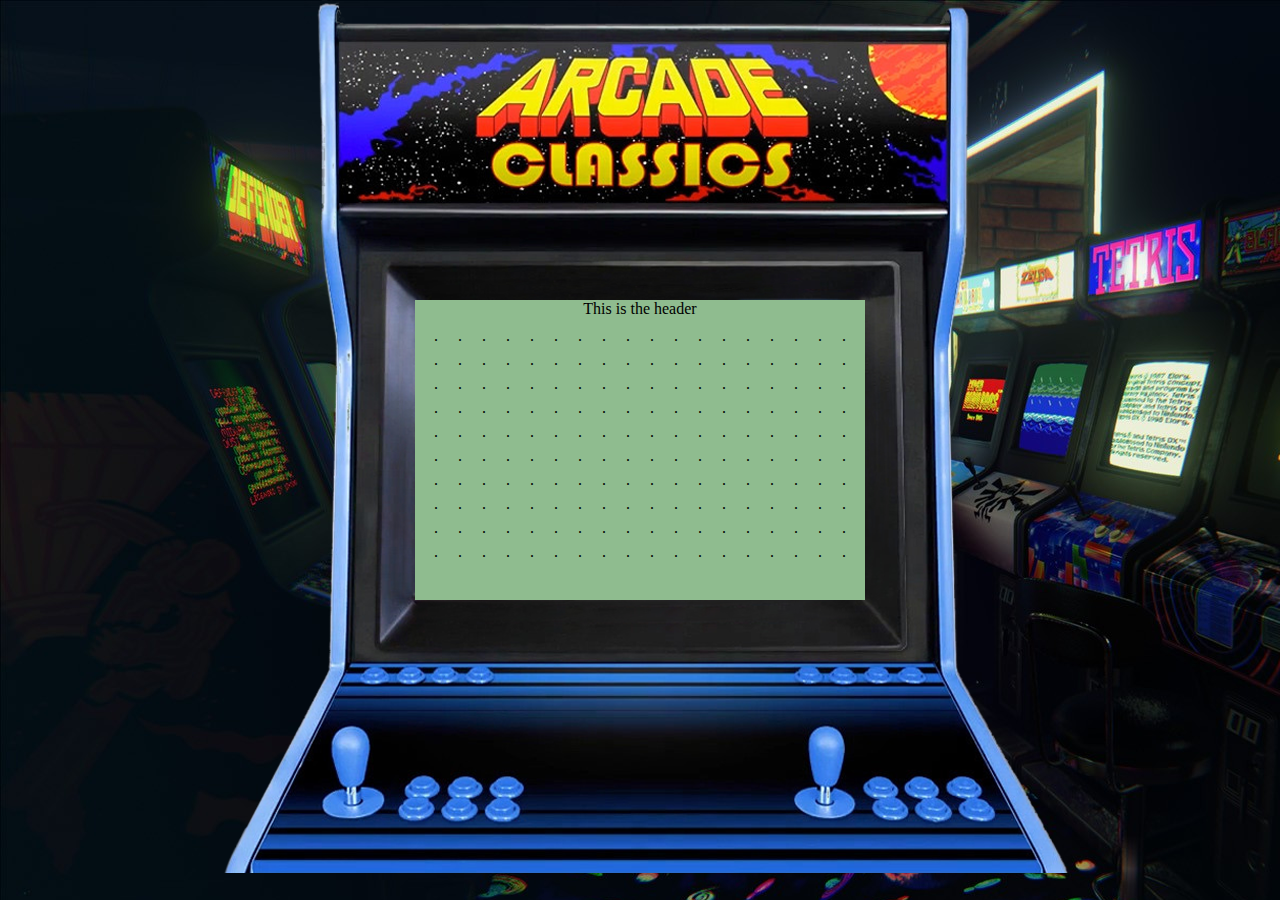
==== snake.html @ 5b8a6847 "[add] basic board generation to snake" ====
<!DOCTYPE html>
<html lang="en">
<head>
    <title>Javascript Game</title>
    <meta charset="UTF-8">
    <!-- http://proger.i-forge.net/The_smallest_transparent_pixel/ -->
    <link rel="icon" href="[data-uri]">
    <link rel="stylesheet" href="static/snake.css">
    <script src="snake.js" defer></script>
</head>
<body>
    <div class="arcade-machine" >

        <div class="game-container">
<!--            450x300px-->
        </div>

    </div>
</body>
</html>
---- static/snake.css ----
@font-face {

}

body {
    margin: 0;
    background-image: url("images/arcade-wallpaper.jpg");

}

.arcade-machine {
    display: flex;
    flex-direction: column;
    justify-content: center;
    align-items: center;
    width: 100vw;
    height: 100vh;
    margin: 0 auto;
    bottom: 0;
    position: relative;
    background: url(images/Arcade-Classics-frame-900px.png) no-repeat center center fixed;
    -webkit-background-size: 900px;
    -moz-background-size: 900px;
    -o-background-size: 900px;
    background-size: 900px;

}
.board-header{
    display: inherit;
    justify-content: center;
    padding-bottom: 9px;
}
.game-container {
    width: 450px;
    height: 300px;
    display: flex;
    flex-direction: column;
    background-color: darkseagreen;
}
.row{
    display: inherit;
    padding: 0 9px 0 9px;
}
.board-field{
    width: 24px;
    height: 24px;
    text-align: center;
}
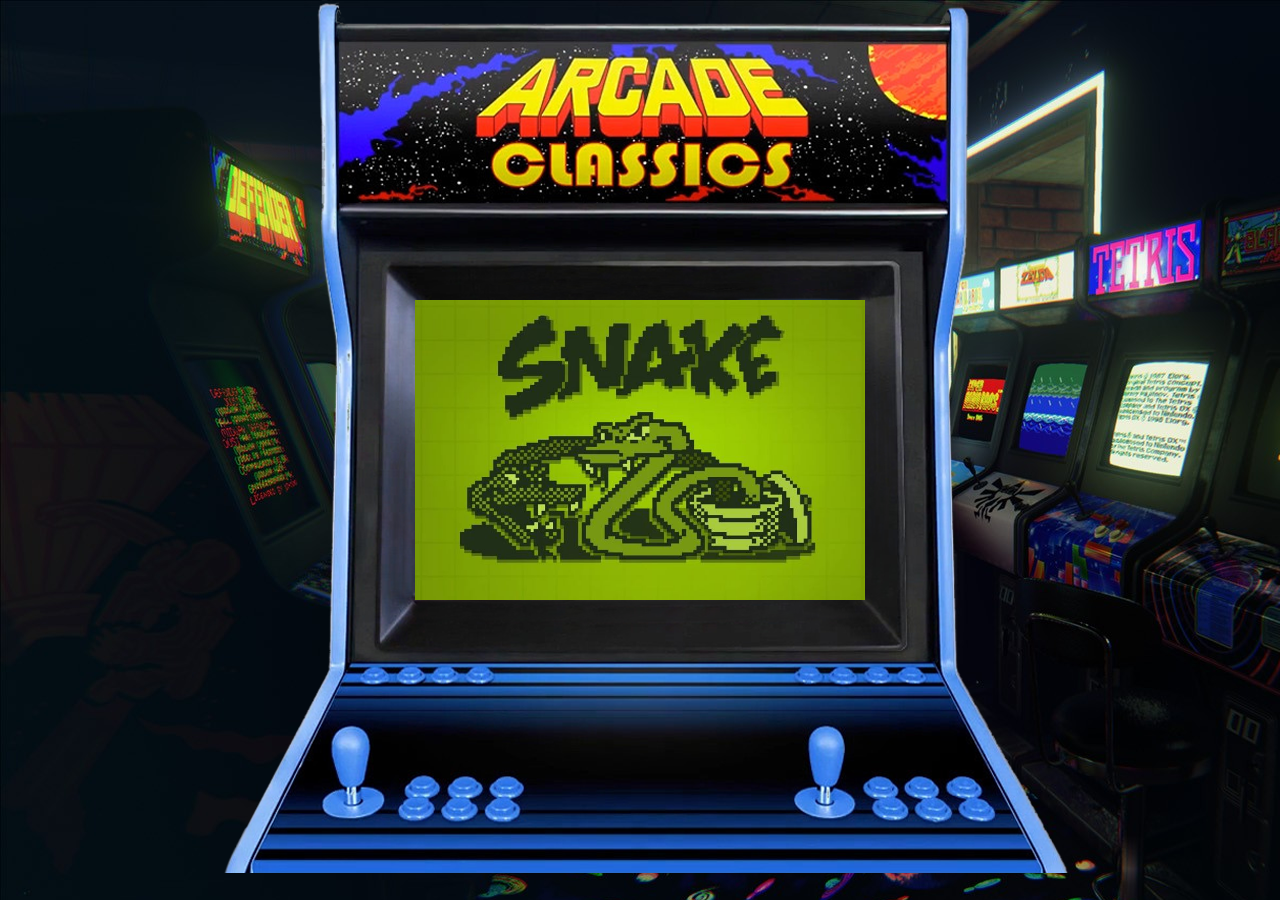
==== commit 7a02c88f: "[add] intro animation and refactor" ====
--- a/snake.html
+++ b/snake.html
@@ -11,7 +11,7 @@
 <body>
     <div class="arcade-machine" >
 
-        <div class="game-container">
+        <div class="game-container snake-logo-animation">
 <!--            450x300px-->
         </div>
 
--- a/static/snake.css
+++ b/static/snake.css
@@ -1,5 +1,6 @@
 @font-face {
-
+font-family: "NokiaFont";
+src: url("fonts/nokia-font.ttf");
 }
 
 body {
@@ -26,9 +27,15 @@
 
 }
 .board-header{
-    display: inherit;
-    justify-content: center;
-    padding-bottom: 9px;
+    display: flex;
+    align-items: flex-end;
+    justify-content: space-between;
+    color: #8fbc8f;
+    background-color: #475947;
+    padding: 9px 9px 0 9px;
+    flex-grow: 1;
+    font-family: NokiaFont, sans-serif;
+    font-size: 1.2rem;
 }
 .game-container {
     width: 450px;
@@ -36,13 +43,49 @@
     display: flex;
     flex-direction: column;
     background-color: darkseagreen;
+
 }
+
+.snake-logo-animation {
+    background: url(images/snake.jpeg) no-repeat center center fixed;
+    -webkit-background-size: 540px;
+    -moz-background-size: 540px;
+    -o-background-size: 540px;
+    background-size: 540px;
+    animation: logo-flashing 1s ease-in-out infinite alternate;
+}
+
+@keyframes logo-flashing {
+  0%   {filter: invert(0);}
+  10%  {filter: invert(0);}
+  20%  {filter: invert(0);}
+  30%  {filter: invert(0);}
+  40%  {filter: invert(0);}
+  50%  {filter: invert(0);}
+  60%  {filter: invert(20%);}
+  70%  {filter: invert(40%);}
+  80%  {filter: invert(60%);}
+  90%  {filter: invert(80%);}
+  100% {filter: invert(100%);}
+}
+
 .row{
     display: inherit;
-    padding: 0 9px 0 9px;
+    /*padding: 0 9px 0 9px;*/
 }
 .board-field{
     width: 24px;
     height: 24px;
     text-align: center;
+}
+.game-board{
+    display: inherit;
+    flex-direction: column;
+    /*padding: 0 9px 0 9px;*/
+    border: 9px solid #475947;
+}
+.snake,
+.snake-tail,
+.snake-head{
+    background-color: yellow;
 }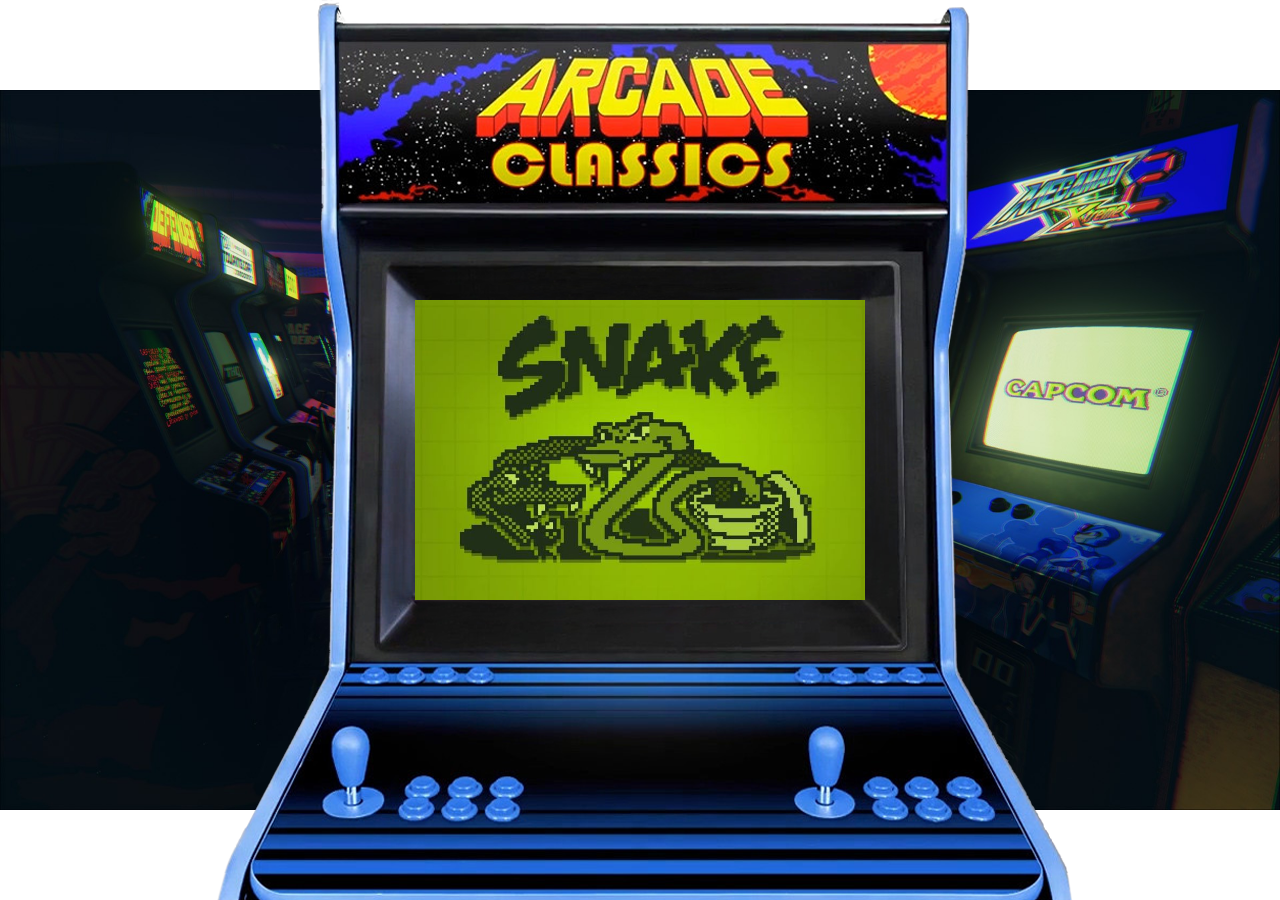
==== commit 5ff72368: "[add] visual pixel icons for game board" ====
--- a/snake.html
+++ b/snake.html
@@ -1,10 +1,10 @@
 <!DOCTYPE html>
 <html lang="en">
 <head>
-    <title>Javascript Game</title>
+    <title>Snake</title>
     <meta charset="UTF-8">
     <!-- http://proger.i-forge.net/The_smallest_transparent_pixel/ -->
-    <link rel="icon" href="[data-uri]">
+    <link rel="icon" href="static/images/favicon.ico">
     <link rel="stylesheet" href="static/snake.css">
     <script src="snake.js" defer></script>
 </head>
--- a/static/snake.css
+++ b/static/snake.css
@@ -5,8 +5,11 @@
 
 body {
     margin: 0;
-    background-image: url("images/arcade-wallpaper.jpg");
-
+    background: url(images/arcade-wallpaper.jpg) no-repeat center center fixed ;
+    -webkit-background-size: 100vw;
+    -moz-background-size: 100vw;
+    -o-background-size: 100vw;
+    background-size: 100vw;
 }
 
 .arcade-machine {
@@ -19,19 +22,19 @@
     margin: 0 auto;
     bottom: 0;
     position: relative;
-    background: url(images/Arcade-Classics-frame-900px.png) no-repeat center center fixed;
-    -webkit-background-size: 900px;
-    -moz-background-size: 900px;
-    -o-background-size: 900px;
-    background-size: 900px;
+    background: url(images/Arcade-Classics-frame-1200px.png) no-repeat center center fixed;
+    -webkit-background-size: 1200px;
+    -moz-background-size: 1200px;
+    -o-background-size: 1200px;
+    background-size: 1200px;
 
 }
 .board-header{
     display: flex;
     align-items: flex-end;
     justify-content: space-between;
-    color: #8fbc8f;
-    background-color: #475947;
+    color: #9bc428  ;
+    background-color: #2d4307;
     padding: 9px 9px 0 9px;
     flex-grow: 1;
     font-family: NokiaFont, sans-serif;
@@ -42,17 +45,17 @@
     height: 300px;
     display: flex;
     flex-direction: column;
-    background-color: darkseagreen;
-
+    background-color: #9bc428;
 }
 
 .snake-logo-animation {
-    background: url(images/snake.jpeg) no-repeat center center fixed;
+    background: url(images/snake-intro.jpeg) no-repeat center center fixed;
     -webkit-background-size: 540px;
     -moz-background-size: 540px;
     -o-background-size: 540px;
     background-size: 540px;
     animation: logo-flashing 1s ease-in-out infinite alternate;
+    cursor: pointer;
 }
 
 @keyframes logo-flashing {
@@ -62,10 +65,10 @@
   30%  {filter: invert(0);}
   40%  {filter: invert(0);}
   50%  {filter: invert(0);}
-  60%  {filter: invert(20%);}
-  70%  {filter: invert(40%);}
-  80%  {filter: invert(60%);}
-  90%  {filter: invert(80%);}
+  60%  {filter: invert(0%);}
+  70%  {filter: invert(25%);}
+  80%  {filter: invert(50%);}
+  90%  {filter: invert(75%);}
   100% {filter: invert(100%);}
 }
 
@@ -77,15 +80,32 @@
     width: 24px;
     height: 24px;
     text-align: center;
+    background: url('/static/images/snake-empty.png') no-repeat center center;
+    -webkit-background-size: 24px;
+    -moz-background-size: 24px;
+    -o-background-size: 24px;
+    background-size: 24px;
 }
 .game-board{
     display: inherit;
     flex-direction: column;
     /*padding: 0 9px 0 9px;*/
-    border: 9px solid #475947;
+    border: 9px solid #2d4307;
 }
-.snake,
-.snake-tail,
-.snake-head{
-    background-color: yellow;
+.snake {
+    /*background-color: #2d4307;*/
+    background: url('/static/images/snake-pixel.png') no-repeat center center;
+    -webkit-background-size: 24px;
+    -moz-background-size: 24px;
+    -o-background-size: 24px;
+    background-size: 24px;
+}
+
+.snake-food {
+    /*background-color: yellow;*/
+    background: url('/static/images/snake-food.png') no-repeat center center;
+    -webkit-background-size: 24px;
+    -moz-background-size: 24px;
+    -o-background-size: 24px;
+    background-size: 24px;
 }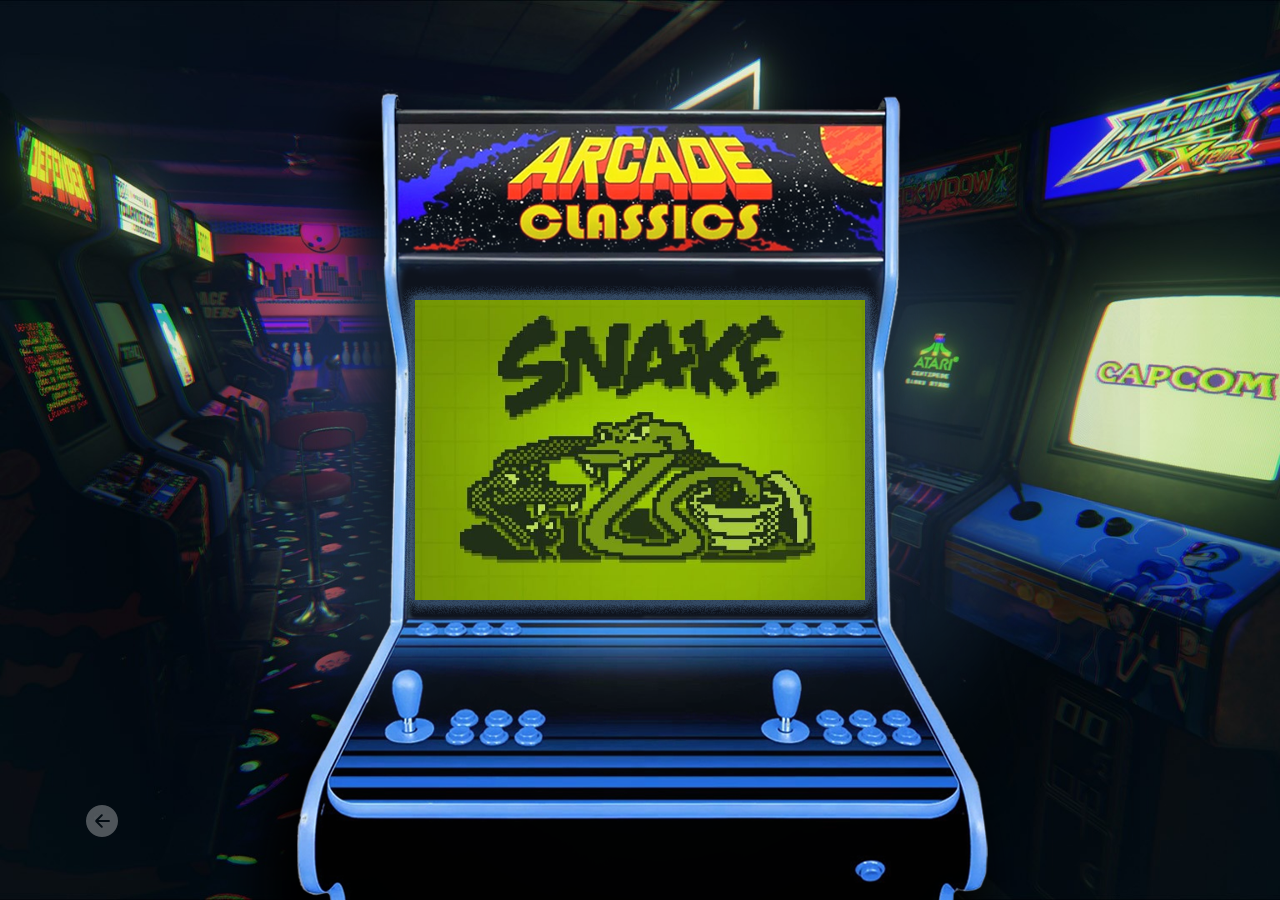
==== commit 06f66f20: "[add] new arcade machine image, back button on snake page" ====
--- a/snake.html
+++ b/snake.html
@@ -11,9 +11,12 @@
 <body>
     <div class="arcade-machine" >
 
-        <div class="game-container snake-logo-animation">
+        <div class="game-container snake-intro-animation">
 <!--            450x300px-->
         </div>
+        <a href="/">
+            <img alt="back button" class="back-button" src="/static/images/back-button.png">
+        </a>
 
     </div>
 </body>
--- a/static/snake.css
+++ b/static/snake.css
@@ -6,10 +6,10 @@
 body {
     margin: 0;
     background: url(images/arcade-wallpaper.jpg) no-repeat center center fixed ;
-    -webkit-background-size: 100vw;
-    -moz-background-size: 100vw;
-    -o-background-size: 100vw;
-    background-size: 100vw;
+    -webkit-background-size: cover;
+    -moz-background-size: cover;
+    -o-background-size: cover;
+    background-size: cover;
 }
 
 .arcade-machine {
@@ -22,11 +22,11 @@
     margin: 0 auto;
     bottom: 0;
     position: relative;
-    background: url(images/Arcade-Classics-frame-1200px.png) no-repeat center center fixed;
-    -webkit-background-size: 1200px;
-    -moz-background-size: 1200px;
-    -o-background-size: 1200px;
-    background-size: 1200px;
+    background: url(images/Arcade-Classics-frame-1000px.png) no-repeat center center fixed;
+    -webkit-background-size: 1000px;
+    -moz-background-size: 1000px;
+    -o-background-size: 1000px;
+    background-size: 1000px;
 
 }
 .board-header{
@@ -40,25 +40,38 @@
     font-family: NokiaFont, sans-serif;
     font-size: 1.2rem;
 }
+
+.score-display {
+    font-family: NokiaFont, sans-serif;
+    font-size: 1.2rem;
+    padding: 9px 9px 0 9px;
+    text-align: center;
+    color: #212f18;
+    position: absolute;
+    bottom: 26px;
+    left: 100px;
+}
+
 .game-container {
     width: 450px;
     height: 300px;
     display: flex;
     flex-direction: column;
     background-color: #9bc428;
-}
-
-.snake-logo-animation {
+    position: relative;
+}
+
+.snake-intro-animation {
     background: url(images/snake-intro.jpeg) no-repeat center center fixed;
     -webkit-background-size: 540px;
     -moz-background-size: 540px;
     -o-background-size: 540px;
     background-size: 540px;
-    animation: logo-flashing 1s ease-in-out infinite alternate;
+    animation: intro-flashing 1s ease-in-out infinite alternate;
     cursor: pointer;
 }
 
-@keyframes logo-flashing {
+@keyframes intro-flashing {
   0%   {filter: invert(0);}
   10%  {filter: invert(0);}
   20%  {filter: invert(0);}
@@ -72,6 +85,28 @@
   100% {filter: invert(100%);}
 }
 
+.snake-outro-animation {
+    animation: outro-flashing 0.5s ease-in-out infinite alternate;
+    cursor: pointer;
+}
+
+@keyframes outro-flashing {
+  0%   {background: url(images/snake-outro-2.jpg) no-repeat center center fixed;
+        -webkit-background-size: 540px;
+        -moz-background-size: 540px;
+        -o-background-size: 540px;
+        background-size: 540px;
+        animation: outro-flashing 1s ease-in-out infinite alternate;
+        cursor: pointer;}
+  100% {background: url(images/snake-outro-1.jpg) no-repeat center center fixed;
+        -webkit-background-size: 540px;
+        -moz-background-size: 540px;
+        -o-background-size: 540px;
+        background-size: 540px;
+        animation: outro-flashing 1s ease-in-out infinite alternate;
+        cursor: pointer;}
+  }
+
 .row{
     display: inherit;
     /*padding: 0 9px 0 9px;*/
@@ -93,19 +128,78 @@
     border: 9px solid #2d4307;
 }
 .snake {
-    /*background-color: #2d4307;*/
-    background: url('/static/images/snake-pixel.png') no-repeat center center;
+    background: url('/static/images/snake-pixel-4.png') no-repeat center center;
     -webkit-background-size: 24px;
     -moz-background-size: 24px;
     -o-background-size: 24px;
     background-size: 24px;
 }
 
-.snake-food {
-    /*background-color: yellow;*/
-    background: url('/static/images/snake-food.png') no-repeat center center;
+.snake-head-up, .snake-head-down, .snake-head-left, .snake-head-right {
+    background: url('/static/images/snake-head-2.png') no-repeat center center;
     -webkit-background-size: 24px;
     -moz-background-size: 24px;
     -o-background-size: 24px;
     background-size: 24px;
+}
+
+.snake-head-up {
+    -webkit-transform: rotate(180deg);
+    -moz-transform: rotate(180deg);
+    -ms-transform: rotate(180deg);
+    -o-transform: rotate(180deg);
+    transform: rotate(180deg);
+}
+
+.snake-head-down {
+    -webkit-transform: rotate(0deg);
+    -moz-transform: rotate(0deg);
+    -ms-transform: rotate(0deg);
+    -o-transform: rotate(0deg);
+    transform: rotate(0deg);
+}
+
+
+.snake-head-left {
+    -webkit-transform: rotate(90deg);
+    -moz-transform: rotate(90deg);
+    -ms-transform: rotate(90deg);
+    -o-transform: rotate(90deg);
+    transform: rotate(90deg);
+}
+
+.snake-head-right {
+    -webkit-transform: rotate(270deg);
+    -moz-transform: rotate(270deg);
+    -ms-transform: rotate(270deg);
+    -o-transform: rotate(270deg);
+    transform: rotate(270deg);
+}
+
+.snake-food {
+    animation: food-flashing 1s ease-in-out infinite alternate;
+}
+
+@keyframes food-flashing {
+  0%   {background: url('/static/images/snake-food.png') no-repeat center center;
+        -webkit-background-size: 24px;
+        -moz-background-size: 24px;
+        -o-background-size: 24px;
+        background-size: 24px;
+        animation: food-flashing 1s ease-in-out infinite alternate;}
+
+  100% {background: url('/static/images/snake-food-2.png') no-repeat center center;
+        -webkit-background-size: 24px;
+        -moz-background-size: 24px;
+        -o-background-size: 24px;
+        background-size: 24px;
+        animation: food-flashing 1s ease-in-out infinite alternate;}
+  }
+
+.back-button {
+    position: absolute;
+    left: 6vw;
+    bottom: 6vh;
+    width: 50px;
+    height: 50px;
 }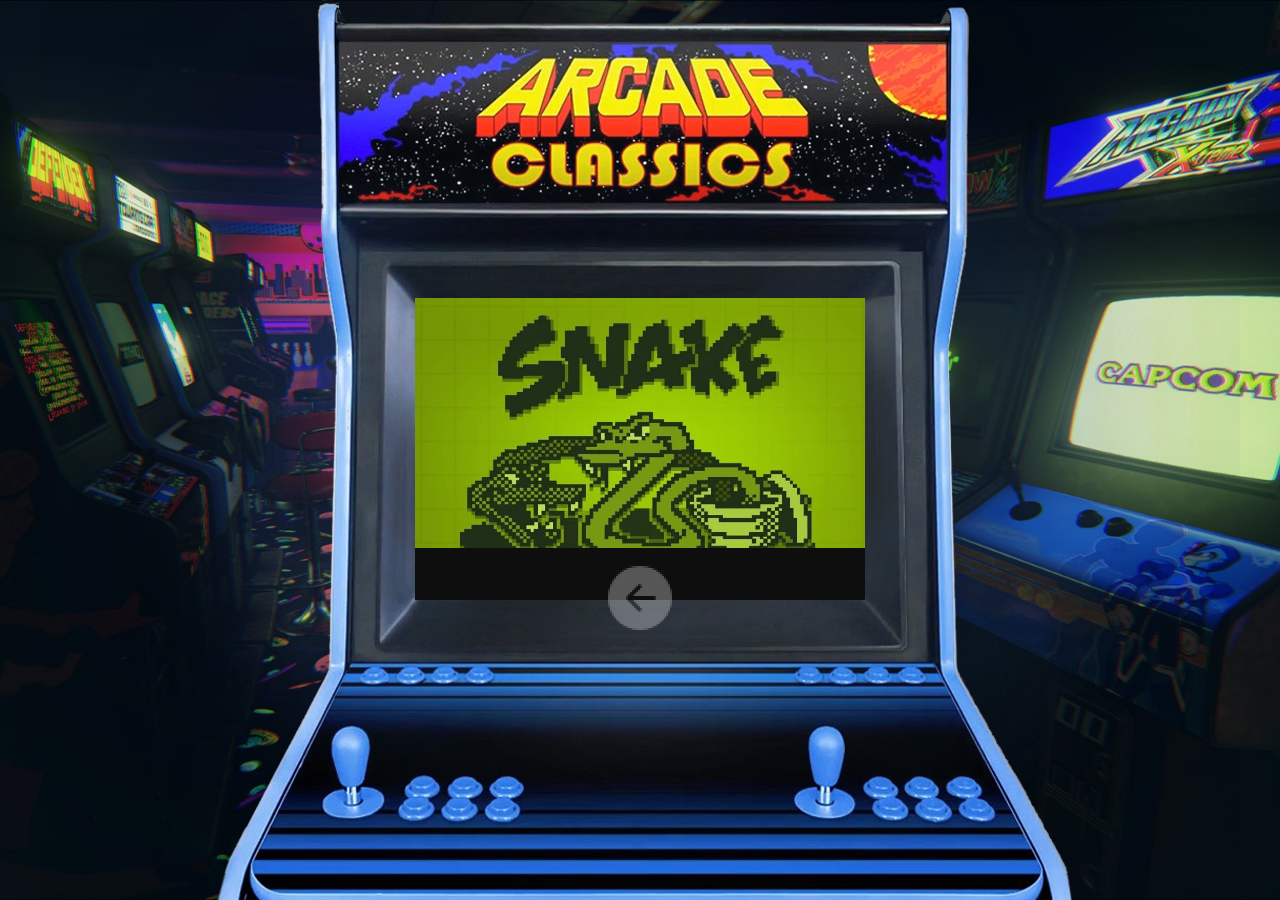
==== commit e3a7f48a: "[move] js files to js folder" ====
--- a/snake.html
+++ b/snake.html
@@ -6,7 +6,7 @@
     <!-- http://proger.i-forge.net/The_smallest_transparent_pixel/ -->
     <link rel="icon" href="static/images/favicon.ico">
     <link rel="stylesheet" href="static/snake.css">
-    <script src="snake.js" defer></script>
+    <script src="js/snake.js" defer></script>
 </head>
 <body>
     <div class="arcade-machine" >
--- a/static/snake.css
+++ b/static/snake.css
@@ -22,11 +22,11 @@
     margin: 0 auto;
     bottom: 0;
     position: relative;
-    background: url(images/Arcade-Classics-frame-1000px.png) no-repeat center center fixed;
-    -webkit-background-size: 1000px;
-    -moz-background-size: 1000px;
-    -o-background-size: 1000px;
-    background-size: 1000px;
+    background: url(images/Arcade-Classics-frame-1200px.png) no-repeat center center fixed;
+    -webkit-background-size: 1200px;
+    -moz-background-size: 1200px;
+    -o-background-size: 1200px;
+    background-size: 1200px;
 
 }
 .board-header{
@@ -115,7 +115,7 @@
     width: 24px;
     height: 24px;
     text-align: center;
-    background: url('/static/images/snake-empty.png') no-repeat center center;
+    background: url('../static/images/snake-empty.png') no-repeat center center;
     -webkit-background-size: 24px;
     -moz-background-size: 24px;
     -o-background-size: 24px;
@@ -128,7 +128,7 @@
     border: 9px solid #2d4307;
 }
 .snake {
-    background: url('/static/images/snake-pixel-4.png') no-repeat center center;
+    background: url('../static/images/snake-pixel-4.png') no-repeat center center;
     -webkit-background-size: 24px;
     -moz-background-size: 24px;
     -o-background-size: 24px;
@@ -136,7 +136,7 @@
 }
 
 .snake-head-up, .snake-head-down, .snake-head-left, .snake-head-right {
-    background: url('/static/images/snake-head-2.png') no-repeat center center;
+    background: url('../static/images/snake-head-2.png') no-repeat center center;
     -webkit-background-size: 24px;
     -moz-background-size: 24px;
     -o-background-size: 24px;
@@ -181,25 +181,17 @@
 }
 
 @keyframes food-flashing {
-  0%   {background: url('/static/images/snake-food.png') no-repeat center center;
+  0%   {background: url('../static/images/snake-food.png') no-repeat center center;
         -webkit-background-size: 24px;
         -moz-background-size: 24px;
         -o-background-size: 24px;
         background-size: 24px;
         animation: food-flashing 1s ease-in-out infinite alternate;}
 
-  100% {background: url('/static/images/snake-food-2.png') no-repeat center center;
+  100% {background: url('../static/images/snake-food-2.png') no-repeat center center;
         -webkit-background-size: 24px;
         -moz-background-size: 24px;
         -o-background-size: 24px;
         background-size: 24px;
         animation: food-flashing 1s ease-in-out infinite alternate;}
-  }
-
-.back-button {
-    position: absolute;
-    left: 6vw;
-    bottom: 6vh;
-    width: 50px;
-    height: 50px;
-}+  }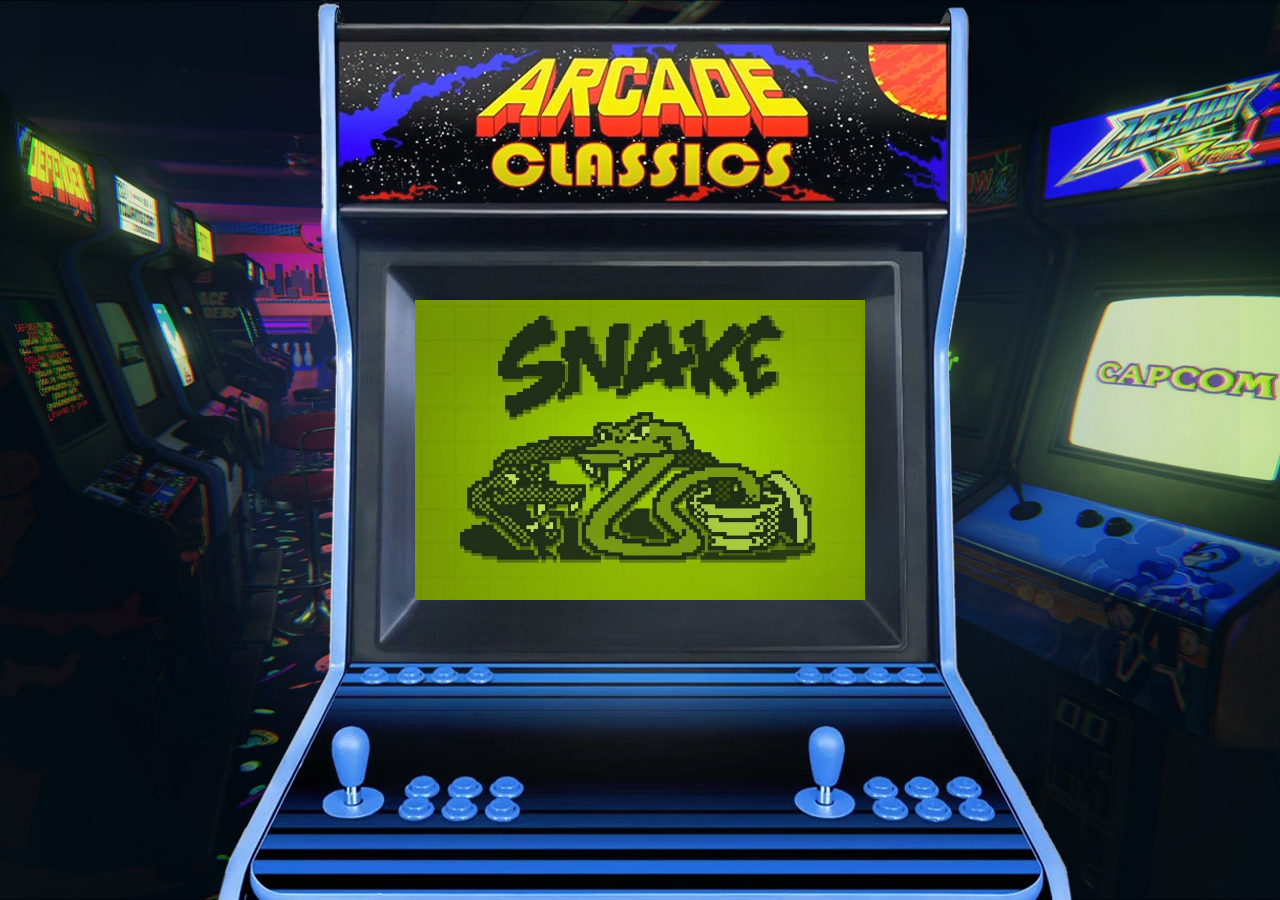
==== commit 00977550: "[merge] changes" ====
--- a/snake.html
+++ b/snake.html
@@ -6,7 +6,7 @@
     <!-- http://proger.i-forge.net/The_smallest_transparent_pixel/ -->
     <link rel="icon" href="static/images/favicon.ico">
     <link rel="stylesheet" href="static/snake.css">
-    <script src="js/snake.js" defer></script>
+    <script src="snake.js" defer></script>
 </head>
 <body>
     <div class="arcade-machine" >
@@ -14,9 +14,6 @@
         <div class="game-container snake-intro-animation">
 <!--            450x300px-->
         </div>
-        <a href="/">
-            <img alt="back button" class="back-button" src="/static/images/back-button.png">
-        </a>
 
     </div>
 </body>
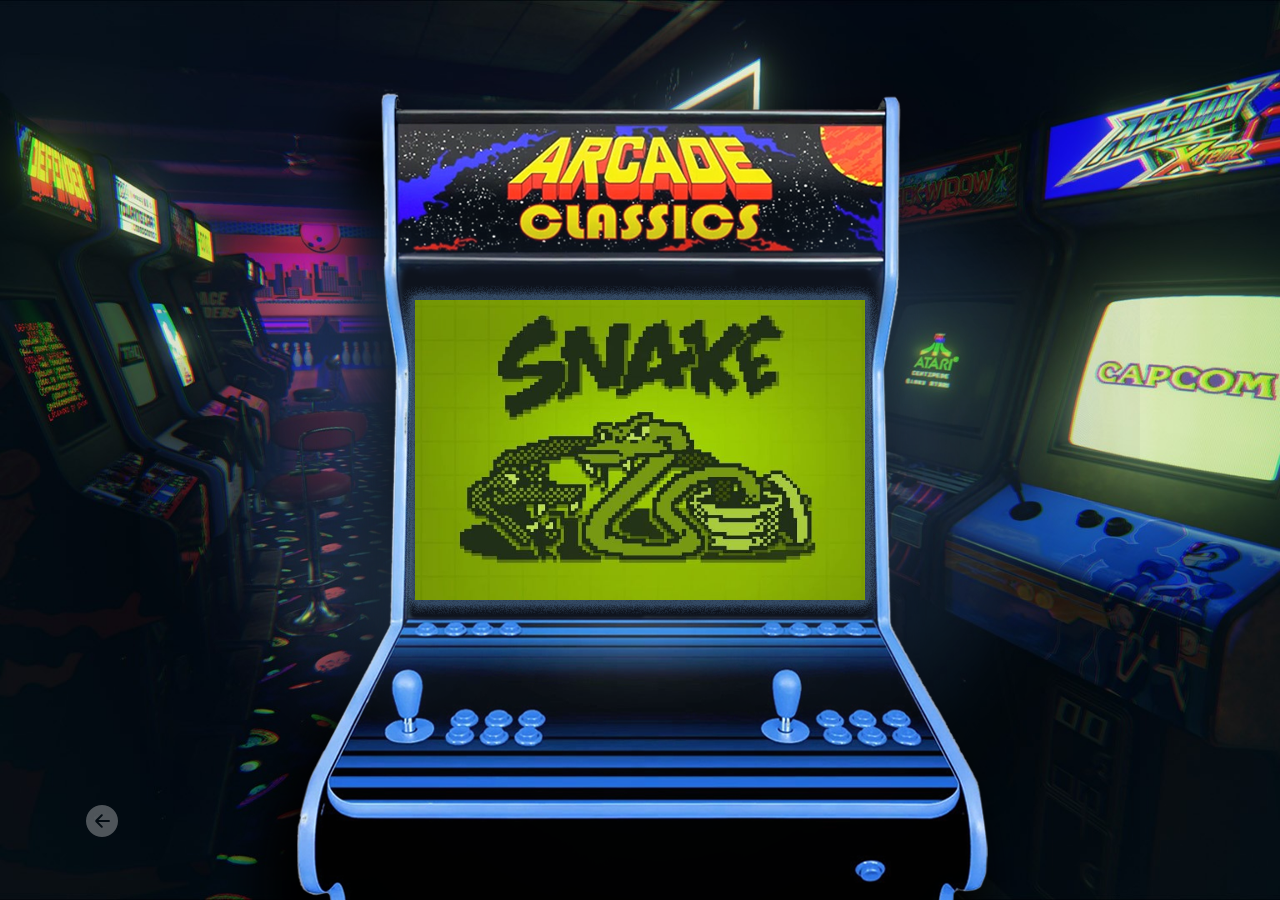
==== commit c93709a2: "Merge branch 'main-menu' into snake" ====
--- a/snake.html
+++ b/snake.html
@@ -6,7 +6,7 @@
     <!-- http://proger.i-forge.net/The_smallest_transparent_pixel/ -->
     <link rel="icon" href="static/images/favicon.ico">
     <link rel="stylesheet" href="static/snake.css">
-    <script src="snake.js" defer></script>
+    <script src="js/snake.js" defer></script>
 </head>
 <body>
     <div class="arcade-machine" >
@@ -14,6 +14,9 @@
         <div class="game-container snake-intro-animation">
 <!--            450x300px-->
         </div>
+        <a href="/">
+            <img alt="back button" class="back-button" src="/static/images/back-button.png">
+        </a>
 
     </div>
 </body>
--- a/static/snake.css
+++ b/static/snake.css
@@ -22,11 +22,11 @@
     margin: 0 auto;
     bottom: 0;
     position: relative;
-    background: url(images/Arcade-Classics-frame-1200px.png) no-repeat center center fixed;
-    -webkit-background-size: 1200px;
-    -moz-background-size: 1200px;
-    -o-background-size: 1200px;
-    background-size: 1200px;
+    background: url(images/Arcade-Classics-frame-1000px.png) no-repeat center center fixed;
+    -webkit-background-size: 1000px;
+    -moz-background-size: 1000px;
+    -o-background-size: 1000px;
+    background-size: 1000px;
 
 }
 .board-header{
@@ -194,4 +194,12 @@
         -o-background-size: 24px;
         background-size: 24px;
         animation: food-flashing 1s ease-in-out infinite alternate;}
-  }+  }
+
+.back-button {
+    position: absolute;
+    left: 6vw;
+    bottom: 6vh;
+    width: 50px;
+    height: 50px;
+}